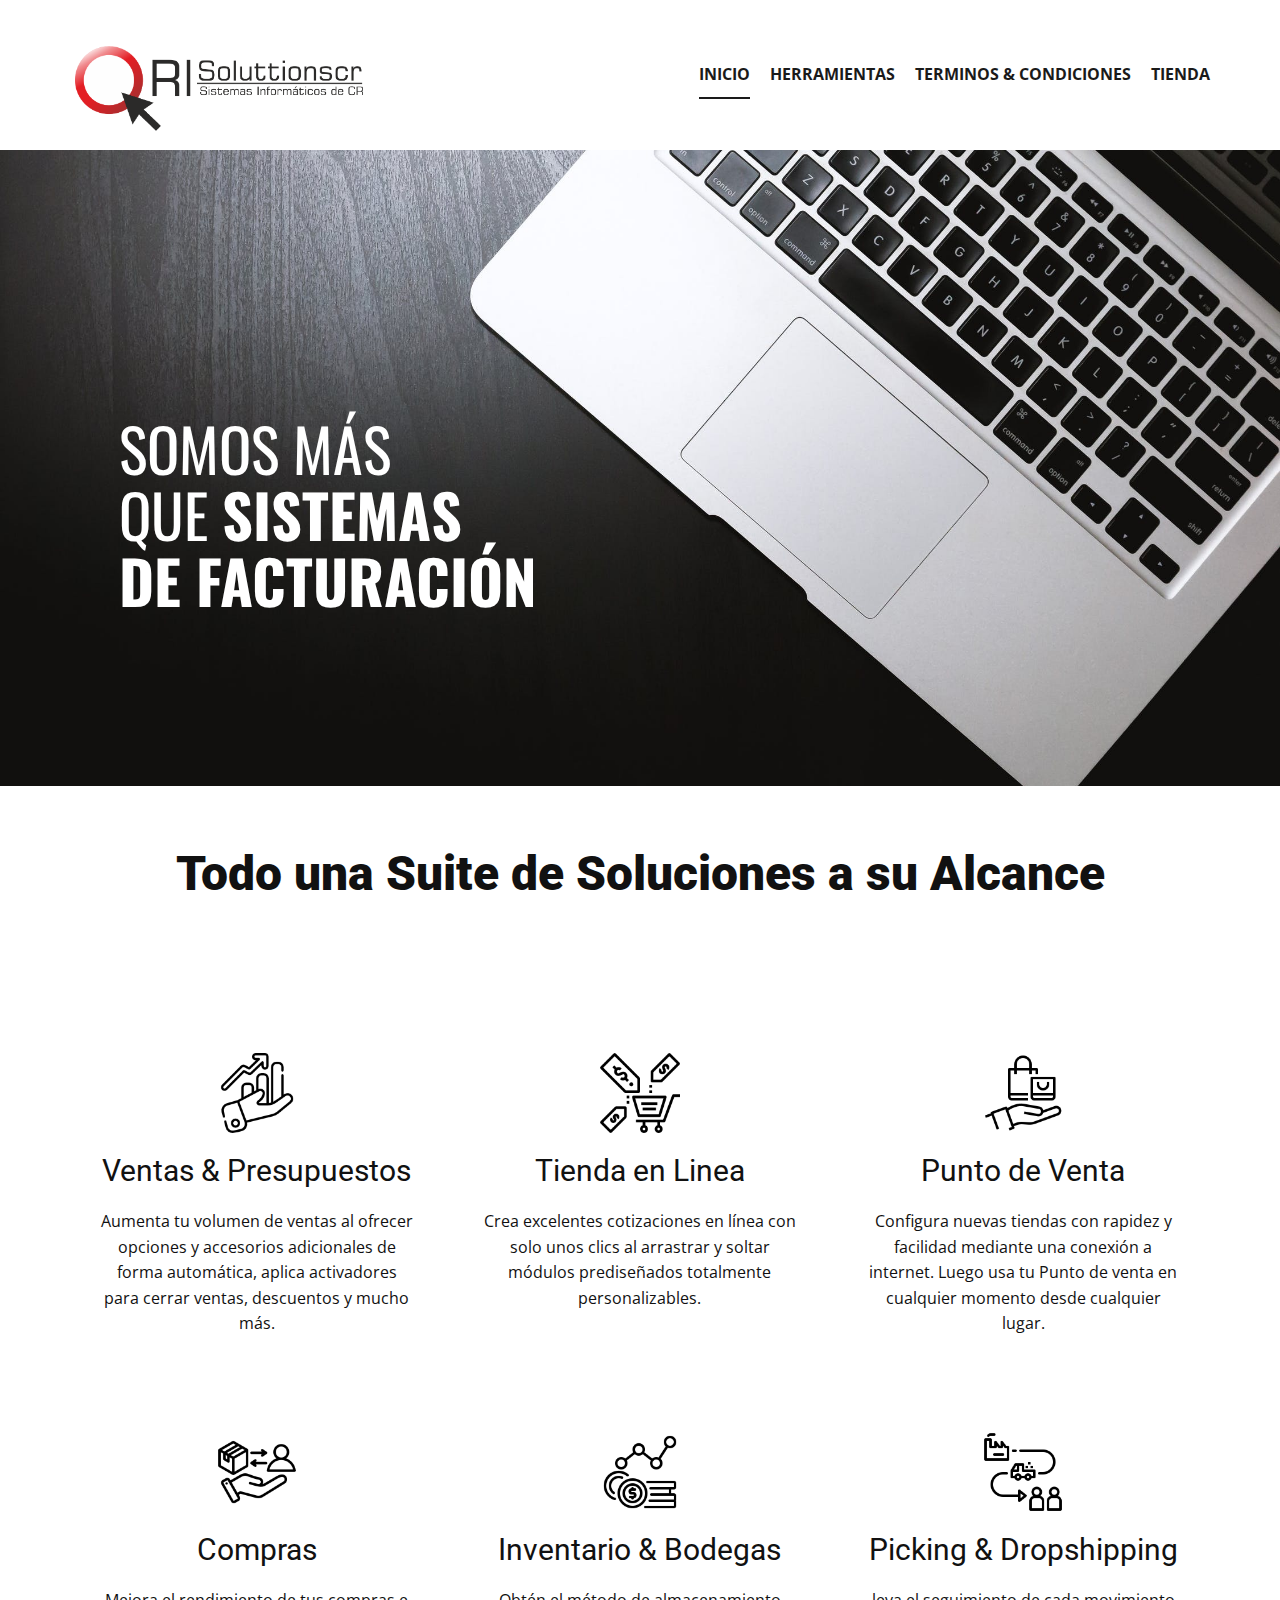
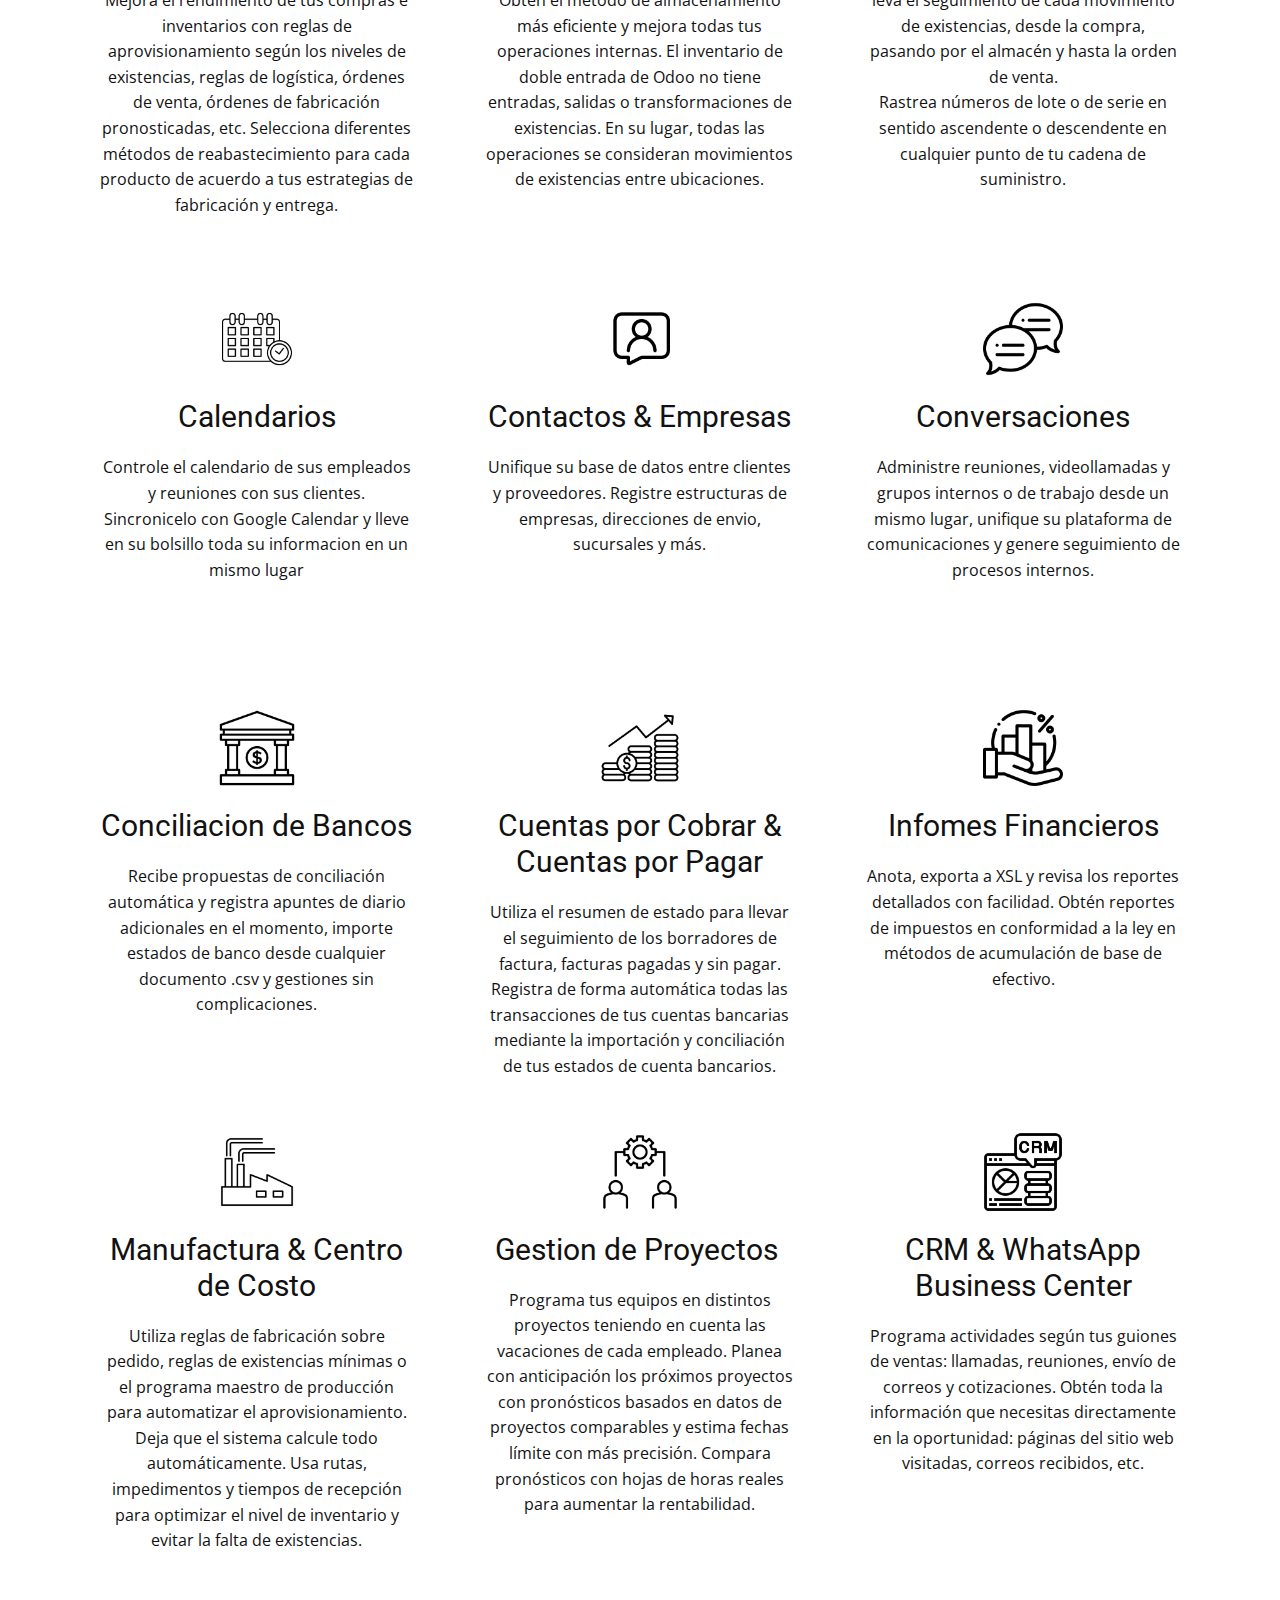
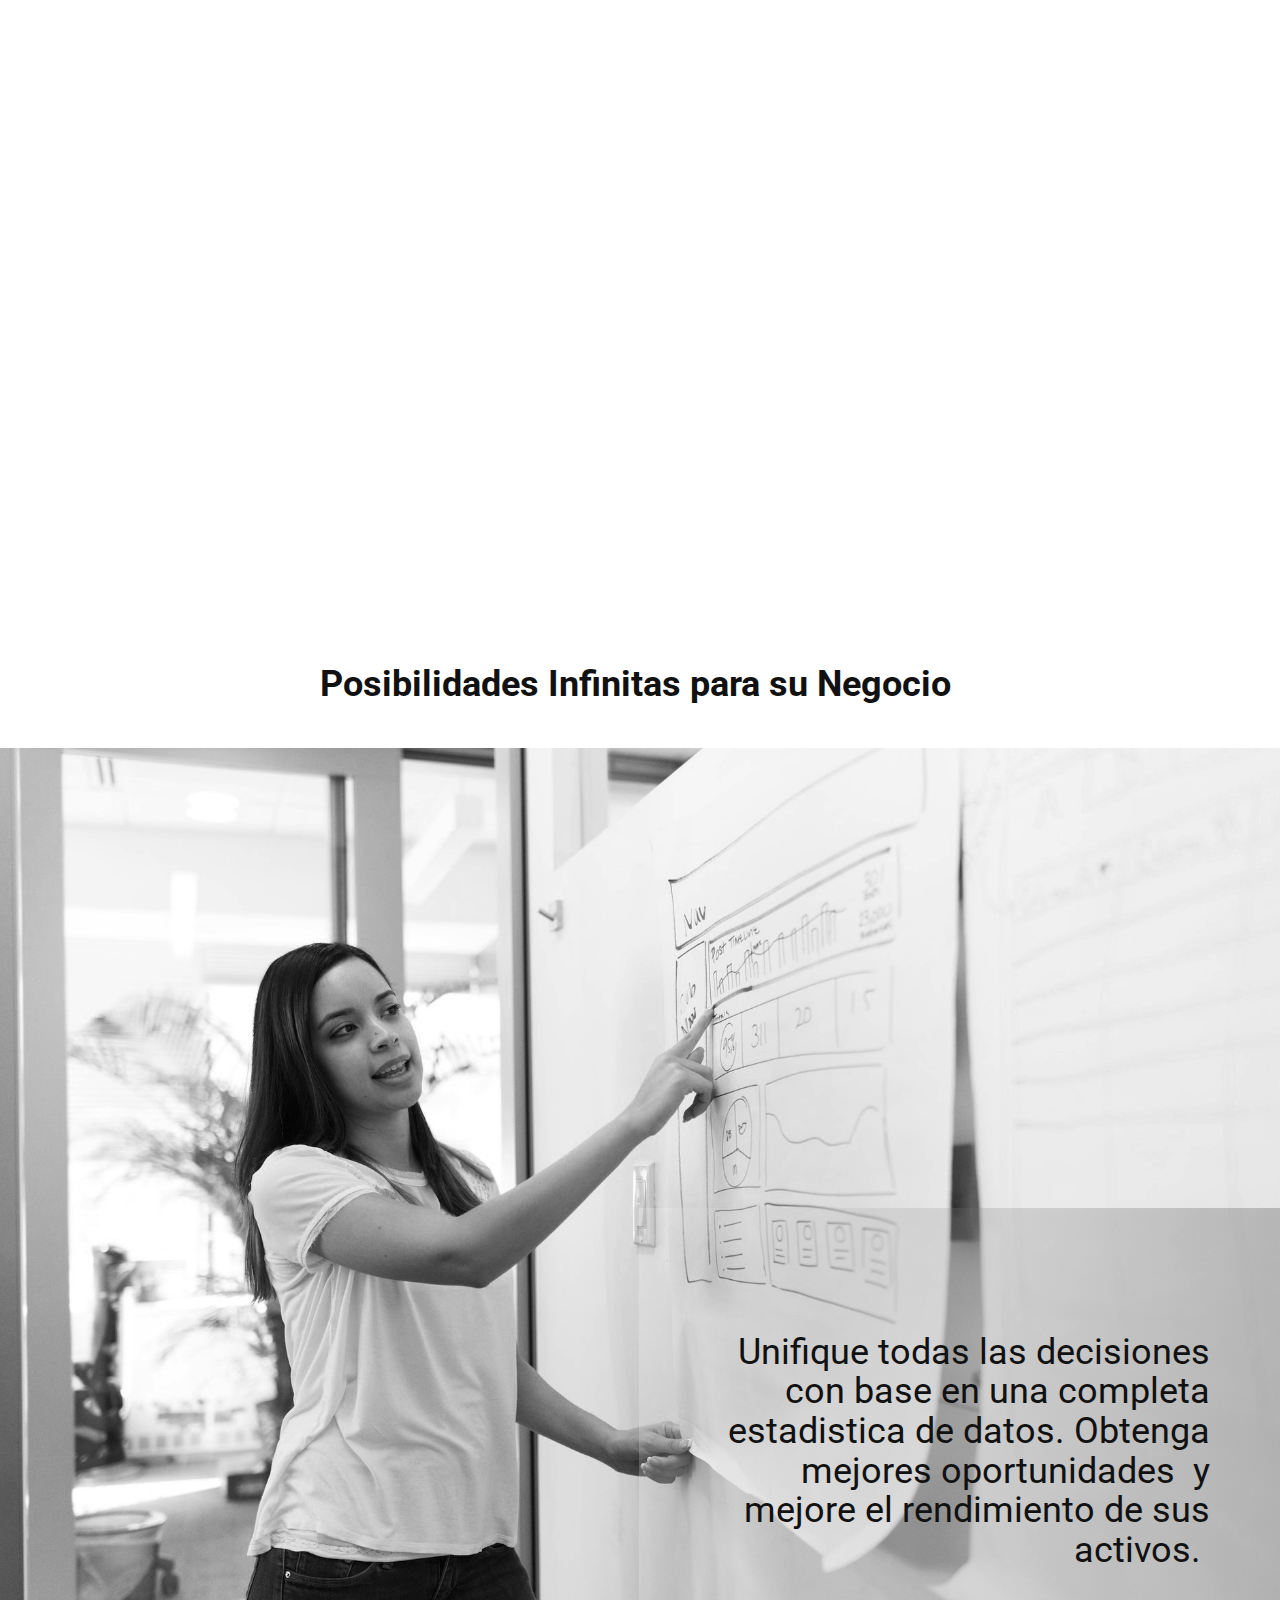
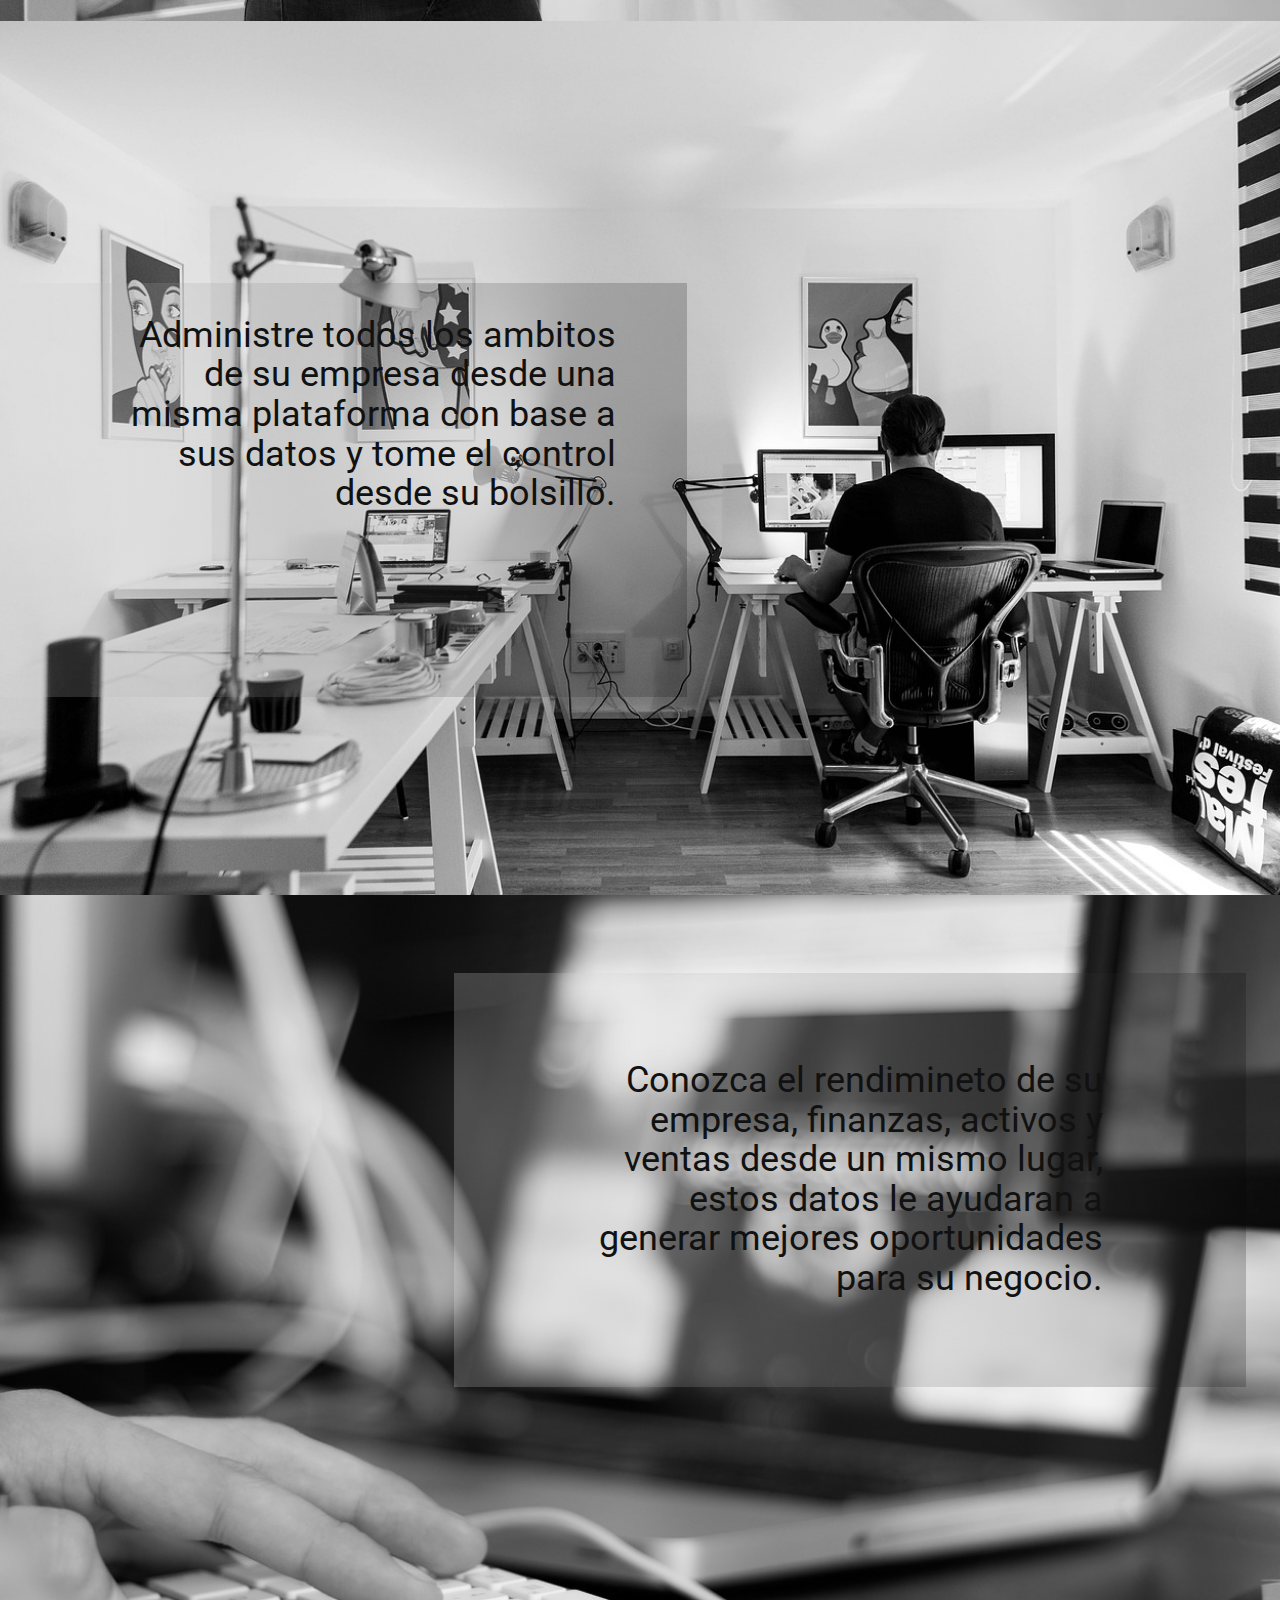
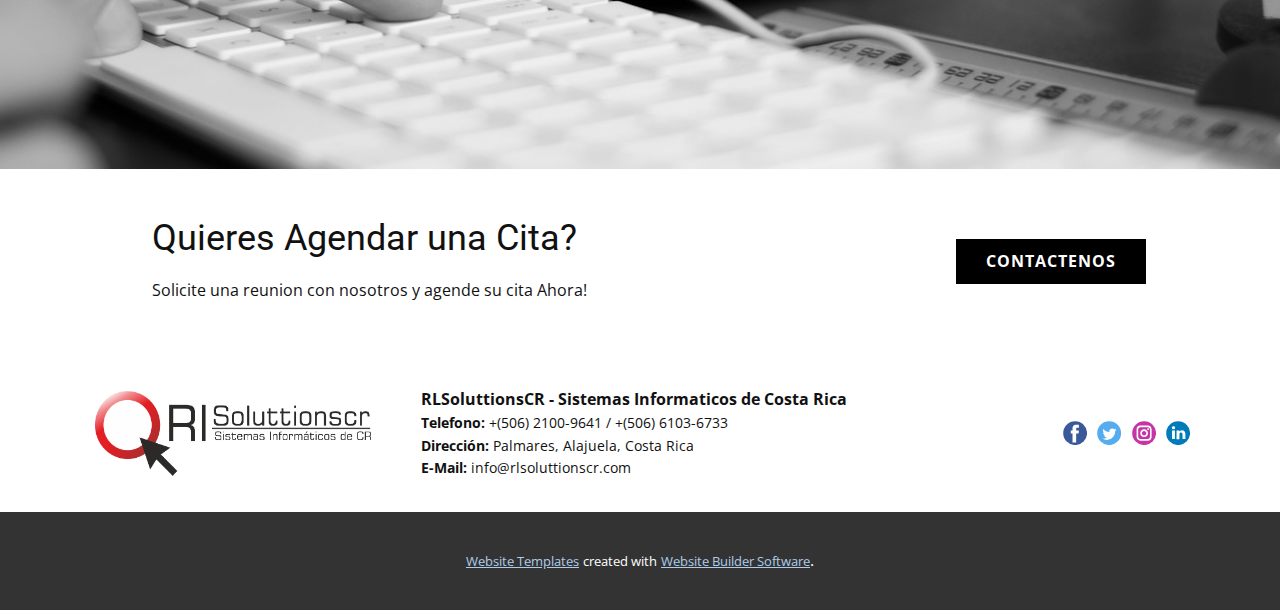
==== index.html @ bc10599f "repo update" ====
<!DOCTYPE html>
<html style="font-size: 16px;" lang="es"><head>
    <meta name="viewport" content="width=device-width, initial-scale=1.0">
    <meta charset="utf-8">
    <meta name="keywords" content="INSPIRED DESIGN.&nbsp;UNPARALLELED EXPERIENCE.EXEMPLARY SERVICE.">
    <meta name="description" content="">
    <title>Inicio</title>
    <link rel="stylesheet" href="nicepage.css" media="screen">
<link rel="stylesheet" href="Inicio.css" media="screen">
    <script class="u-script" type="text/javascript" src="jquery-1.9.1.min.js" defer=""></script>
    <script class="u-script" type="text/javascript" src="nicepage.js" defer=""></script>
    <meta name="generator" content="Nicepage 5.21.7, nicepage.com">
    <link rel="icon" href="images/favicon.png">
    <link id="u-theme-google-font" rel="stylesheet" href="https://fonts.googleapis.com/css?family=Roboto:100,100i,300,300i,400,400i,500,500i,700,700i,900,900i|Open+Sans:300,300i,400,400i,500,500i,600,600i,700,700i,800,800i">
    <link id="u-page-google-font" rel="stylesheet" href="https://fonts.googleapis.com/css?family=Oswald:200,300,400,500,600,700|Montserrat:100,100i,200,200i,300,300i,400,400i,500,500i,600,600i,700,700i,800,800i,900,900i">
    
    
    
    
    
    
    
    
    
    
    
    <script type="application/ld+json">{
		"@context": "http://schema.org",
		"@type": "Organization",
		"name": "RLSoluttionsCR",
		"url": "/",
		"logo": "images/REDES.png",
		"sameAs": []
}</script>
    <meta name="theme-color" content="#478ac9">
    <meta property="og:title" content="Inicio">
    <meta property="og:type" content="website">
    <link rel="canonical" href="/">
  <meta data-intl-tel-input-cdn-path="intlTelInput/"></head>
  <body data-home-page="https://rlsoluttionscr.nicepage.io/Inicio.html?version=e62e73d8-5c23-088e-2c00-a1e6718f65bf" data-home-page-title="Inicio" data-path-to-root="./" data-include-products="false" class="u-body u-xl-mode" data-lang="es"><header class="u-clearfix u-header u-header" id="sec-987d"><div class="u-clearfix u-sheet u-sheet-1">
        <nav class="u-align-center u-menu u-menu-dropdown u-offcanvas u-menu-1">
          <div class="menu-collapse" style="font-size: 1rem; letter-spacing: 0px; font-weight: 700; text-transform: uppercase;">
            <a class="u-button-style u-custom-active-border-color u-custom-border u-custom-border-color u-custom-borders u-custom-hover-border-color u-custom-left-right-menu-spacing u-custom-padding-bottom u-custom-text-active-color u-custom-text-color u-custom-text-hover-color u-custom-top-bottom-menu-spacing u-nav-link u-text-active-palette-1-base u-text-hover-palette-2-base" href="#">
              <svg class="u-svg-link" viewBox="0 0 24 24"><use xlink:href="#menu-hamburger"></use></svg>
              <svg class="u-svg-content" version="1.1" id="menu-hamburger" viewBox="0 0 16 16" x="0px" y="0px" xmlns:xlink="http://www.w3.org/1999/xlink" xmlns="http://www.w3.org/2000/svg"><g><rect y="1" width="16" height="2"></rect><rect y="7" width="16" height="2"></rect><rect y="13" width="16" height="2"></rect>
</g></svg>
            </a>
          </div>
          <div class="u-custom-menu u-nav-container">
            <ul class="u-nav u-spacing-20 u-unstyled u-nav-1"><li class="u-nav-item"><a class="u-border-2 u-border-active-grey-90 u-border-hover-grey-50 u-border-no-left u-border-no-right u-border-no-top u-button-style u-nav-link u-text-active-grey-90 u-text-grey-90 u-text-hover-grey-90" href="#" style="padding: 15px 0px;">Inicio</a>
</li><li class="u-nav-item"><a class="u-border-2 u-border-active-grey-90 u-border-hover-grey-50 u-border-no-left u-border-no-right u-border-no-top u-button-style u-nav-link u-text-active-grey-90 u-text-grey-90 u-text-hover-grey-90" style="padding: 15px 0px;">Herramientas</a><div class="u-nav-popup"><ul class="u-nav u-unstyled"><li class="u-nav-item"><a class="u-button-style u-nav-link" href="#">Codigos Cabys</a>
</li></ul>
</div>
</li><li class="u-nav-item"><a class="u-border-2 u-border-active-grey-90 u-border-hover-grey-50 u-border-no-left u-border-no-right u-border-no-top u-button-style u-nav-link u-text-active-grey-90 u-text-grey-90 u-text-hover-grey-90" style="padding: 15px 0px;">Terminos &amp; Condiciones</a><div class="u-nav-popup"><ul class="u-nav u-unstyled"><li class="u-nav-item"><a class="u-button-style u-nav-link" href="#">Terminos de Servicio</a>
</li><li class="u-nav-item"><a class="u-button-style u-nav-link" href="#">Declaración de Privacidad</a>
</li></ul>
</div>
</li><li class="u-nav-item"><a class="u-border-2 u-border-active-grey-90 u-border-hover-grey-50 u-border-no-left u-border-no-right u-border-no-top u-button-style u-nav-link u-text-active-grey-90 u-text-grey-90 u-text-hover-grey-90" href="https://tienda.dosimplecr.com/shop" target="_blank" style="padding: 15px 0px;">Tienda</a>
</li></ul>
          </div>
          <div class="u-custom-menu u-nav-container-collapse">
            <div class="u-black u-container-style u-inner-container-layout u-opacity u-opacity-95 u-sidenav">
              <div class="u-inner-container-layout u-sidenav-overflow">
                <div class="u-menu-close"></div>
                <ul class="u-align-center u-nav u-popupmenu-items u-unstyled u-nav-4"><li class="u-nav-item"><a class="u-button-style u-nav-link" href="#" style="padding-top: 10px; padding-bottom: 10px;">Inicio</a>
</li><li class="u-nav-item"><a class="u-button-style u-nav-link" style="padding-top: 10px; padding-bottom: 10px;">Herramientas</a><div class="u-nav-popup"><ul class="u-nav u-unstyled"><li class="u-nav-item"><a class="u-button-style u-nav-link" href="#">Codigos Cabys</a>
</li></ul>
</div>
</li><li class="u-nav-item"><a class="u-button-style u-nav-link" style="padding-top: 10px; padding-bottom: 10px;">Terminos &amp; Condiciones</a><div class="u-nav-popup"><ul class="u-nav u-unstyled"><li class="u-nav-item"><a class="u-button-style u-nav-link" href="#">Terminos de Servicio</a>
</li><li class="u-nav-item"><a class="u-button-style u-nav-link" href="#">Declaración de Privacidad</a>
</li></ul>
</div>
</li><li class="u-nav-item"><a class="u-button-style u-nav-link" href="https://tienda.dosimplecr.com/shop" target="_blank" style="padding-top: 10px; padding-bottom: 10px;">Tienda</a>
</li></ul>
              </div>
            </div>
            <div class="u-black u-menu-overlay u-opacity u-opacity-70"></div>
          </div>
        </nav>
        <img class="u-image u-image-contain u-image-default u-image-1" src="images/REDES.png" alt="" data-image-width="943" data-image-height="279">
      </div></header>
    <section class="u-clearfix u-image u-section-1" id="sec-a774">
      <div class="u-clearfix u-sheet u-sheet-1">
        <h1 class="u-custom-font u-font-oswald u-text u-text-body-alt-color u-text-1">SOMOS MÁS&nbsp;<br>QUE&nbsp;<span style="font-weight: 700;">SISTEMAS<br>DE FACTURACIÓN
          </span>
          <br>
        </h1>
      </div>
    </section>
    <section class="u-align-center u-clearfix u-section-2" id="sec-7aa4">
      <div class="u-clearfix u-sheet u-valign-middle u-sheet-1">
        <h1 class="u-text u-text-default u-text-1">Todo una Suite de Soluciones a su Alcance</h1>
      </div>
    </section>
    <section class="u-align-center u-clearfix u-section-3" id="sec-1c6c">
      <div class="u-align-left u-clearfix u-sheet u-sheet-1">
        <div class="u-expanded-width u-list u-list-1">
          <div class="u-repeater u-repeater-1">
            <div class="u-container-style u-list-item u-repeater-item">
              <div class="u-container-layout u-similar-container u-container-layout-1"><span class="u-file-icon u-icon u-icon-1"><img src="images/1389079.png" alt=""></span>
                <h3 class="u-align-center u-text u-text-default u-text-1">Ventas &amp; Presupuestos</h3>
                <p class="u-align-center u-text u-text-2"> Aumenta tu volumen de ventas al ofrecer opciones y accesorios adicionales de forma automática, aplica activadores para cerrar ventas, descuentos y mucho más.</p>
              </div>
            </div>
            <div class="u-align-center u-container-style u-list-item u-repeater-item">
              <div class="u-container-layout u-similar-container u-container-layout-2"><span class="u-file-icon u-icon u-icon-2"><img src="images/994737.png" alt=""></span>
                <h3 class="u-align-center u-text u-text-default u-text-3">Tienda en Linea</h3>
                <p class="u-align-center u-text u-text-4"> Crea excelentes cotizaciones en línea con solo unos clics al arrastrar y soltar módulos prediseñados totalmente personalizables.</p>
              </div>
            </div>
            <div class="u-container-style u-list-item u-repeater-item">
              <div class="u-container-layout u-similar-container u-container-layout-3"><span class="u-file-icon u-icon u-icon-3"><img src="images/2898425.png" alt=""></span>
                <h3 class="u-align-center u-text u-text-default u-text-5">Punto de Venta</h3>
                <p class="u-align-center u-text u-text-6"> Configura nuevas tiendas con rapidez y facilidad mediante una conexión a internet. Luego usa tu Punto de venta en cualquier momento desde cualquier lugar.</p>
              </div>
            </div>
          </div>
        </div>
        <div class="u-expanded-width u-list u-list-2">
          <div class="u-repeater u-repeater-2">
            <div class="u-container-style u-list-item u-repeater-item">
              <div class="u-container-layout u-similar-container u-container-layout-4"><span class="u-file-icon u-icon u-icon-4"><img src="images/8890233.png" alt=""></span>
                <h3 class="u-align-center u-text u-text-default u-text-7">Compras</h3>
                <p class="u-align-center u-text u-text-8"> Mejora el rendimiento de tus compras e inventarios con reglas de aprovisionamiento según los niveles de existencias, reglas de logística, órdenes de venta, órdenes de fabricación pronosticadas, etc. Selecciona diferentes métodos de reabastecimiento para cada producto de acuerdo a tus estrategias de fabricación y entrega.</p>
              </div>
            </div>
            <div class="u-align-center u-container-style u-list-item u-repeater-item">
              <div class="u-container-layout u-similar-container u-container-layout-5"><span class="u-file-icon u-icon u-icon-5"><img src="images/2516185.png" alt=""></span>
                <h3 class="u-align-center u-text u-text-default u-text-9">Inventario &amp; Bodegas</h3>
                <p class="u-align-center u-text u-text-10"> Obtén el método de almacenamiento más eficiente y mejora todas tus operaciones internas. El inventario de doble entrada de Odoo no tiene entradas, salidas o transformaciones de existencias. En su lugar, todas las operaciones se consideran movimientos de existencias entre ubicaciones.</p>
              </div>
            </div>
            <div class="u-container-style u-list-item u-repeater-item">
              <div class="u-container-layout u-similar-container u-container-layout-6"><span class="u-file-icon u-icon u-icon-6"><img src="images/8729052.png" alt=""></span>
                <h3 class="u-align-center u-text u-text-default u-text-11">Picking &amp; Dropshipping</h3>
                <p class="u-align-center u-text u-text-12"> leva el seguimiento de cada movimiento de existencias, desde la compra, pasando por el almacén y hasta la orden de venta.<br>Rastrea números de lote o de serie en sentido ascendente o descendente en cualquier punto de tu cadena de suministro.
                </p>
              </div>
            </div>
          </div>
        </div>
        <div class="u-expanded-width u-list u-list-3">
          <div class="u-repeater u-repeater-3">
            <div class="u-container-style u-list-item u-repeater-item">
              <div class="u-container-layout u-similar-container u-container-layout-7"><span class="u-file-icon u-icon u-icon-7"><img src="images/8344064.png" alt=""></span>
                <h3 class="u-align-center u-text u-text-default u-text-13">Calendarios</h3>
                <p class="u-align-center u-text u-text-14">Controle el calendario de sus empleados y reuniones con sus clientes. Sincronicelo con Google Calendar y lleve en su bolsillo toda su informacion en un mismo lugar</p>
              </div>
            </div>
            <div class="u-align-center u-container-style u-list-item u-repeater-item">
              <div class="u-container-layout u-similar-container u-container-layout-8"><span class="u-file-icon u-icon u-icon-8"><img src="images/3786334.png" alt=""></span>
                <h3 class="u-align-center u-text u-text-default u-text-15">Contactos &amp; Empresas</h3>
                <p class="u-align-center u-text u-text-16">Unifique su base de datos entre clientes y proveedores. Registre estructuras de empresas, direcciones de envio, sucursales y más.</p>
              </div>
            </div>
            <div class="u-container-style u-list-item u-repeater-item">
              <div class="u-container-layout u-similar-container u-container-layout-9"><span class="u-file-icon u-icon u-icon-9"><img src="images/1078011.png" alt=""></span>
                <h3 class="u-align-center u-text u-text-default u-text-17">Conversaciones</h3>
                <p class="u-align-center u-text u-text-18">Administre reuniones, videollamadas y grupos internos o de trabajo desde un mismo lugar, unifique su plataforma de comunicaciones y genere seguimiento de procesos internos.</p>
              </div>
            </div>
          </div>
        </div>
        <div class="u-expanded-width u-list u-list-4">
          <div class="u-repeater u-repeater-4">
            <div class="u-container-style u-list-item u-repeater-item">
              <div class="u-container-layout u-similar-container u-container-layout-10"><span class="u-file-icon u-icon u-icon-10"><img src="images/4439453.png" alt=""></span>
                <h3 class="u-align-center u-text u-text-default u-text-19">Conciliacion de Bancos</h3>
                <p class="u-align-center u-text u-text-20"> Recibe propuestas de conciliación automática y registra apuntes de diario adicionales en el momento, importe estados de banco desde cualquier documento .csv y gestiones sin complicaciones.</p>
              </div>
            </div>
            <div class="u-align-center u-container-style u-list-item u-repeater-item">
              <div class="u-container-layout u-similar-container u-container-layout-11"><span class="u-file-icon u-icon u-icon-11"><img src="images/2660366.png" alt=""></span>
                <h3 class="u-align-center u-text u-text-default u-text-21">Cuentas por Cobrar &amp; Cuentas por Pagar</h3>
                <p class="u-align-center u-text u-text-22"> Utiliza el resumen de estado para llevar el seguimiento de los borradores de factura, facturas pagadas y sin pagar.<br>Registra de forma automática todas las transacciones de tus cuentas bancarias mediante la importación y conciliación de tus estados de cuenta bancarios.
                </p>
              </div>
            </div>
            <div class="u-container-style u-list-item u-repeater-item">
              <div class="u-container-layout u-similar-container u-container-layout-12"><span class="u-file-icon u-icon u-icon-12"><img src="images/1763477.png" alt=""></span>
                <h3 class="u-align-center u-text u-text-default u-text-23">Infomes Financieros</h3>
                <p class="u-align-center u-text u-text-24"> Anota, exporta a XSL y revisa los reportes detallados con facilidad. Obtén reportes de impuestos en conformidad a la ley en métodos de acumulación de base de efectivo.</p>
              </div>
            </div>
          </div>
        </div>
        <div class="u-expanded-width u-list u-list-5">
          <div class="u-repeater u-repeater-5">
            <div class="u-container-style u-list-item u-repeater-item">
              <div class="u-container-layout u-similar-container u-container-layout-13"><span class="u-file-icon u-icon u-icon-13"><img src="images/10462990.png" alt=""></span>
                <h3 class="u-align-center u-text u-text-default u-text-25">Manufactura &amp; Centro de Costo</h3>
                <p class="u-align-center u-text u-text-26"> Utiliza reglas de fabricación sobre pedido, reglas de existencias mínimas o el programa maestro de producción para automatizar el aprovisionamiento. Deja que el sistema calcule todo automáticamente. Usa rutas, impedimentos y tiempos de recepción para optimizar el nivel de inventario y evitar la falta de existencias.</p>
              </div>
            </div>
            <div class="u-align-center u-container-style u-list-item u-repeater-item">
              <div class="u-container-layout u-similar-container u-container-layout-14"><span class="u-file-icon u-icon u-icon-14"><img src="images/5220204.png" alt=""></span>
                <h3 class="u-align-center u-text u-text-default u-text-27">Gestion de Proyectos&nbsp;</h3>
                <p class="u-align-center u-text u-text-28"> Programa tus equipos en distintos proyectos teniendo en cuenta las vacaciones de cada empleado. Planea con anticipación los próximos proyectos con pronósticos basados en datos de proyectos comparables y estima fechas límite con más precisión. Compara pronósticos con hojas de horas reales para aumentar la rentabilidad.</p>
              </div>
            </div>
            <div class="u-container-style u-list-item u-repeater-item">
              <div class="u-container-layout u-similar-container u-container-layout-15"><span class="u-file-icon u-icon u-icon-15"><img src="images/2464106.png" alt=""></span>
                <h3 class="u-align-center u-text u-text-default u-text-29">CRM &amp; WhatsApp Business Center</h3>
                <p class="u-align-center u-text u-text-30"> Programa actividades según tus guiones de ventas: llamadas, reuniones, envío de correos y cotizaciones. Obtén toda la información que necesitas directamente en la oportunidad: páginas del sitio web visitadas, correos recibidos, etc.</p>
              </div>
            </div>
          </div>
        </div>
      </div>
    </section>
    <section class="u-clearfix u-container-align-center u-section-4" id="carousel_45bd">
      <div class="u-clearfix u-sheet u-sheet-1">
        <div class="data-layout-selected u-clearfix u-expanded-width u-layout-wrap u-layout-wrap-1">
          <div class="u-layout">
            <div class="u-layout-row">
              <div class="u-container-align-center-xs u-container-style u-layout-cell u-right-cell u-shape-rectangle u-size-60 u-layout-cell-1" data-animation-name="customAnimationIn" data-animation-duration="1500" data-animation-delay="500">
                <div class="u-container-layout u-container-layout-1">
                  <h1 class="u-text u-text-black u-text-1" data-animation-name="customAnimationIn" data-animation-duration="1500"> Odoo ERP<br>Software #1- Administracion de Empresas
                  </h1>
                  <div class="custom-expanded u-list u-list-1">
                    <div class="u-repeater u-repeater-1">
                      <div class="u-container-align-center-xs u-container-style u-list-item u-repeater-item u-shape-rectangle u-list-item-1" data-animation-name="customAnimationIn" data-animation-duration="1500" data-animation-delay="500">
                        <div class="u-container-layout u-similar-container u-valign-top u-container-layout-2">
                          <h3 class="u-align-center-xs u-align-left-lg u-align-left-md u-align-left-sm u-align-left-xl u-custom-font u-font-montserrat u-text u-text-black u-text-2" data-animation-name="counter" data-animation-event="scroll" data-animation-duration="3000"> +600</h3>
                          <p class="u-align-center-xs u-align-left-lg u-align-left-md u-align-left-sm u-align-left-xl u-text u-text-grey-60 u-text-3">Modulos disponibles</p>
                        </div>
                      </div>
                      <div class="u-container-align-center-xs u-container-style u-list-item u-repeater-item u-shape-rectangle u-list-item-2" data-animation-name="customAnimationIn" data-animation-duration="1500" data-animation-delay="500">
                        <div class="u-container-layout u-similar-container u-valign-top u-container-layout-3">
                          <h3 class="u-align-center-xs u-align-left-lg u-align-left-md u-align-left-sm u-align-left-xl u-custom-font u-font-montserrat u-text u-text-black u-text-4" data-animation-name="counter" data-animation-event="scroll" data-animation-duration="3000">+1.6K</h3>
                          <p class="u-align-center-xs u-align-left-lg u-align-left-md u-align-left-sm u-align-left-xl u-text u-text-5">Facturas procesadas diarias</p>
                        </div>
                      </div>
                      <div class="u-container-align-center-xs u-container-style u-list-item u-repeater-item u-shape-rectangle u-list-item-3" data-animation-name="customAnimationIn" data-animation-duration="1500" data-animation-delay="500">
                        <div class="u-container-layout u-similar-container u-valign-top u-container-layout-4">
                          <h3 class="u-align-center-xs u-align-left-lg u-align-left-md u-align-left-sm u-align-left-xl u-custom-font u-font-montserrat u-text u-text-black u-text-6" data-animation-name="counter" data-animation-event="scroll" data-animation-duration="3000"> +100</h3>
                          <p class="u-align-center-xs u-align-left-lg u-align-left-md u-align-left-sm u-align-left-xl u-text u-text-grey-60 u-text-7">Empresas en Portafolio</p>
                        </div>
                      </div>
                      <div class="u-container-align-center-xs u-container-style u-list-item u-repeater-item u-shape-rectangle u-list-item-4" data-animation-name="customAnimationIn" data-animation-duration="1500" data-animation-delay="500">
                        <div class="u-container-layout u-similar-container u-valign-top u-container-layout-5">
                          <h3 class="u-align-center-xs u-align-left-lg u-align-left-md u-align-left-sm u-align-left-xl u-custom-font u-font-montserrat u-text u-text-black u-text-8" data-animation-name="counter" data-animation-event="scroll" data-animation-duration="3000">V4.3&nbsp;</h3>
                          <p class="u-align-center-xs u-align-left-lg u-align-left-md u-align-left-sm u-align-left-xl u-text u-text-grey-60 u-text-9">Versiones mas Reciente Ministerio de Hacienda CR</p>
                        </div>
                      </div>
                    </div>
                  </div>
                </div>
              </div>
            </div>
          </div>
        </div>
      </div>
    </section>
    <section class="u-align-center u-clearfix u-section-5" id="sec-6eb6">
      <div class="u-clearfix u-sheet u-valign-middle u-sheet-1">
        <h2 class="u-text u-text-default u-text-1">Posibilidades Infinitas para su Negocio&nbsp;</h2>
      </div>
    </section>
    <section class="u-align-left u-clearfix u-image u-section-6" id="carousel_6703" data-image-width="1920" data-image-height="1282">
      <div class="custom-expanded u-gradient u-opacity u-opacity-20 u-shape u-shape-rectangle u-shape-1"></div>
      <div class="u-container-style u-group u-shape-rectangle u-group-1">
        <div class="u-container-layout u-container-layout-1">
          <h2 class="u-align-right u-text u-text-1"> Unifique todas las decisiones con base en una completa estadistica de datos.&nbsp;Obtenga mejores oportunidades&nbsp; y mejore el rendimiento de sus activos.&nbsp;</h2>
        </div>
      </div>
    </section>
    <section class="u-align-left u-clearfix u-image u-section-7" id="carousel_28b0" data-image-width="1280" data-image-height="853">
      <div class="u-clearfix u-sheet u-sheet-1">
        <div class="custom-expanded u-gradient u-opacity u-opacity-20 u-shape u-shape-rectangle u-shape-1"></div>
        <div class="u-container-style u-group u-shape-rectangle u-group-1">
          <div class="u-container-layout u-container-layout-1">
            <h2 class="u-align-right u-text u-text-1"> Administre todos los ambitos de su empresa desde una misma plataforma con base a sus datos y tome el control desde su bolsillo.</h2>
          </div>
        </div>
      </div>
    </section>
    <section class="u-align-left u-clearfix u-image u-section-8" id="carousel_e62f" data-image-width="1280" data-image-height="853">
      <div class="u-clearfix u-sheet u-sheet-1">
        <div class="custom-expanded u-gradient u-opacity u-opacity-20 u-shape u-shape-rectangle u-shape-1"></div>
        <div class="u-container-style u-group u-shape-rectangle u-group-1">
          <div class="u-container-layout u-valign-middle u-container-layout-1">
            <h2 class="u-align-right u-text u-text-1"> Conozca el rendimineto de su empresa, finanzas, activos y ventas desde un mismo lugar, estos datos le ayudaran a generar mejores oportunidades para su negocio.</h2>
          </div>
        </div>
      </div>
    </section>
    <section class="u-clearfix u-white u-section-9" src="" id="sec-2260">
      <div class="u-clearfix u-sheet u-valign-middle u-sheet-1">
        <div class="data-layout-selected u-clearfix u-layout-wrap u-layout-wrap-1">
          <div class="u-layout">
            <div class="u-layout-row">
              <div class="u-align-center-sm u-align-center-xs u-align-left-lg u-align-left-md u-align-left-xl u-container-style u-layout-cell u-left-cell u-opacity u-opacity-65 u-size-39-md u-size-39-sm u-size-39-xs u-size-45-lg u-size-45-xl u-white u-layout-cell-1">
                <div class="u-container-layout u-valign-middle u-container-layout-1">
                  <h2 class="u-text u-text-default u-text-1">Quieres Agendar una Cita?</h2>
                  <p class="u-text u-text-2">Solicite una reunion con nosotros y agende su cita Ahora!</p>
                </div>
              </div>
              <div class="u-align-left u-container-style u-layout-cell u-opacity u-opacity-65 u-right-cell u-size-15-lg u-size-15-xl u-size-21-md u-size-21-sm u-size-21-xs u-white u-layout-cell-2">
                <div class="u-container-layout u-valign-middle u-container-layout-2">
                  <a href="https://calendly.com/dosimplecr/15min" class="u-black u-border-none u-btn u-button-style u-hover-palette-2-base u-btn-1" target="_blank">CONTACTENOS</a>
                </div>
              </div>
            </div>
          </div>
        </div>
      </div>
    </section>
    
    
    
    <footer class="u-clearfix u-footer u-white" id="sec-8375"><div class="u-clearfix u-sheet u-sheet-1">
        <div class="data-layout-selected u-clearfix u-expanded-width u-gutter-30 u-layout-wrap u-layout-wrap-1">
          <div class="u-gutter-0 u-layout">
            <div class="u-layout-row">
              <div class="u-align-center-sm u-align-center-xs u-align-left-md u-align-left-xl u-container-style u-layout-cell u-left-cell u-size-18-lg u-size-18-xl u-size-21-sm u-size-21-xs u-size-30-md u-layout-cell-1">
                <div class="u-container-layout u-container-layout-1">
                  <a href="https://nicepage.com/html5-template" class="u-image u-logo u-image-1" data-image-width="943" data-image-height="279">
                    <img src="images/REDES.png" class="u-logo-image u-logo-image-1">
                  </a>
                </div>
              </div>
              <div class="u-align-center-sm u-align-right-md u-container-style u-layout-cell u-size-19-sm u-size-19-xs u-size-31-lg u-size-31-md u-size-31-xl u-layout-cell-2">
                <div class="u-container-layout u-valign-middle u-container-layout-2">
                  <p class="u-small-text u-text u-text-variant u-text-1">
                    <span style="font-weight: 700; font-size: 1rem;">RLSoluttionsCR - Sistemas Informaticos de Costa Rica</span>
                    <br>
                    <span style="font-weight: 700;">Telefono:</span> +(506) 2100-9641 / +(506) 6103-6733&nbsp;<br>
                    <span style="font-weight: 700;">Dirección:</span> Palmares, Alajuela, Costa Rica<br>
                    <span style="font-weight: 700;">E-Mail:</span> info@rlsoluttionscr.com
                  </p>
                </div>
              </div>
              <div class="u-align-center-sm u-align-center-xs u-align-left-md u-align-right-lg u-align-right-xl u-container-style u-layout-cell u-right-cell u-size-11-lg u-size-11-xl u-size-19-sm u-size-19-xs u-size-30-md u-layout-cell-3">
                <div class="u-container-layout u-valign-middle u-container-layout-3">
                  <div class="u-social-icons u-spacing-10 u-social-icons-1">
                    <a class="u-social-url" title="facebook" target="_blank" href=""><span class="u-icon u-social-facebook u-social-icon u-icon-1"><svg class="u-svg-link" preserveAspectRatio="xMidYMin slice" viewBox="0 0 112 112" style=""><use xlink:href="#svg-29d6"></use></svg><svg class="u-svg-content" viewBox="0 0 112 112" x="0" y="0" id="svg-29d6"><circle fill="currentColor" cx="56.1" cy="56.1" r="55"></circle><path fill="#FFFFFF" d="M73.5,31.6h-9.1c-1.4,0-3.6,0.8-3.6,3.9v8.5h12.6L72,58.3H60.8v40.8H43.9V58.3h-8V43.9h8v-9.2
      c0-6.7,3.1-17,17-17h12.5v13.9H73.5z"></path></svg></span>
                    </a>
                    <a class="u-social-url" title="twitter" target="_blank" href=""><span class="u-icon u-social-icon u-social-twitter u-icon-2"><svg class="u-svg-link" preserveAspectRatio="xMidYMin slice" viewBox="0 0 112 112" style=""><use xlink:href="#svg-adf1"></use></svg><svg class="u-svg-content" viewBox="0 0 112 112" x="0" y="0" id="svg-adf1"><circle fill="currentColor" class="st0" cx="56.1" cy="56.1" r="55"></circle><path fill="#FFFFFF" d="M83.8,47.3c0,0.6,0,1.2,0,1.7c0,17.7-13.5,38.2-38.2,38.2C38,87.2,31,85,25,81.2c1,0.1,2.1,0.2,3.2,0.2
      c6.3,0,12.1-2.1,16.7-5.7c-5.9-0.1-10.8-4-12.5-9.3c0.8,0.2,1.7,0.2,2.5,0.2c1.2,0,2.4-0.2,3.5-0.5c-6.1-1.2-10.8-6.7-10.8-13.1
      c0-0.1,0-0.1,0-0.2c1.8,1,3.9,1.6,6.1,1.7c-3.6-2.4-6-6.5-6-11.2c0-2.5,0.7-4.8,1.8-6.7c6.6,8.1,16.5,13.5,27.6,14
      c-0.2-1-0.3-2-0.3-3.1c0-7.4,6-13.4,13.4-13.4c3.9,0,7.3,1.6,9.8,4.2c3.1-0.6,5.9-1.7,8.5-3.3c-1,3.1-3.1,5.8-5.9,7.4
      c2.7-0.3,5.3-1,7.7-2.1C88.7,43,86.4,45.4,83.8,47.3z"></path></svg></span>
                    </a>
                    <a class="u-social-url" title="instagram" target="_blank" href=""><span class="u-icon u-social-icon u-social-instagram u-icon-3"><svg class="u-svg-link" preserveAspectRatio="xMidYMin slice" viewBox="0 0 112 112" style=""><use xlink:href="#svg-04ba"></use></svg><svg class="u-svg-content" viewBox="0 0 112 112" x="0" y="0" id="svg-04ba"><circle fill="currentColor" cx="56.1" cy="56.1" r="55"></circle><path fill="#FFFFFF" d="M55.9,38.2c-9.9,0-17.9,8-17.9,17.9C38,66,46,74,55.9,74c9.9,0,17.9-8,17.9-17.9C73.8,46.2,65.8,38.2,55.9,38.2
      z M55.9,66.4c-5.7,0-10.3-4.6-10.3-10.3c-0.1-5.7,4.6-10.3,10.3-10.3c5.7,0,10.3,4.6,10.3,10.3C66.2,61.8,61.6,66.4,55.9,66.4z"></path><path fill="#FFFFFF" d="M74.3,33.5c-2.3,0-4.2,1.9-4.2,4.2s1.9,4.2,4.2,4.2s4.2-1.9,4.2-4.2S76.6,33.5,74.3,33.5z"></path><path fill="#FFFFFF" d="M73.1,21.3H38.6c-9.7,0-17.5,7.9-17.5,17.5v34.5c0,9.7,7.9,17.6,17.5,17.6h34.5c9.7,0,17.5-7.9,17.5-17.5V38.8
      C90.6,29.1,82.7,21.3,73.1,21.3z M83,73.3c0,5.5-4.5,9.9-9.9,9.9H38.6c-5.5,0-9.9-4.5-9.9-9.9V38.8c0-5.5,4.5-9.9,9.9-9.9h34.5
      c5.5,0,9.9,4.5,9.9,9.9V73.3z"></path></svg></span>
                    </a>
                    <a class="u-social-url" title="linkedin" target="_blank" href=""><span class="u-icon u-social-icon u-social-linkedin u-icon-4"><svg class="u-svg-link" preserveAspectRatio="xMidYMin slice" viewBox="0 0 112 112" style=""><use xlink:href="#svg-5e52"></use></svg><svg class="u-svg-content" viewBox="0 0 112 112" x="0" y="0" id="svg-5e52"><circle fill="currentColor" cx="56.1" cy="56.1" r="55"></circle><path fill="#FFFFFF" d="M41.3,83.7H27.9V43.4h13.4V83.7z M34.6,37.9L34.6,37.9c-4.6,0-7.5-3.1-7.5-7c0-4,3-7,7.6-7s7.4,3,7.5,7
      C42.2,34.8,39.2,37.9,34.6,37.9z M89.6,83.7H76.2V62.2c0-5.4-1.9-9.1-6.8-9.1c-3.7,0-5.9,2.5-6.9,4.9c-0.4,0.9-0.4,2.1-0.4,3.3v22.5
      H48.7c0,0,0.2-36.5,0-40.3h13.4v5.7c1.8-2.7,5-6.7,12.1-6.7c8.8,0,15.4,5.8,15.4,18.1V83.7z"></path></svg></span>
                    </a>
                  </div>
                </div>
              </div>
            </div>
          </div>
        </div>
      </div></footer>
    <section class="u-backlink u-clearfix u-grey-80">
      <a class="u-link" href="https://nicepage.com/website-templates" target="_blank">
        <span>Website Templates</span>
      </a>
      <p class="u-text">
        <span>created with</span>
      </p>
      <a class="u-link" href="" target="_blank">
        <span>Website Builder Software</span>
      </a>. 
    </section><span style="height: 64px; width: 64px; margin-left: 0px; margin-right: auto; margin-top: 0px; background-image: none; right: 20px; bottom: 20px; padding: 15px" class="u-back-to-top u-icon u-icon-circle u-opacity u-opacity-85 u-palette-1-base u-spacing-15" data-href="#">
        <svg class="u-svg-link" preserveAspectRatio="xMidYMin slice" viewBox="0 0 551.13 551.13"><use xmlns:xlink="http://www.w3.org/1999/xlink" xlink:href="#svg-1d98"></use></svg>
        <svg class="u-svg-content" enable-background="new 0 0 551.13 551.13" viewBox="0 0 551.13 551.13" xmlns="http://www.w3.org/2000/svg" id="svg-1d98"><path d="m275.565 189.451 223.897 223.897h51.668l-275.565-275.565-275.565 275.565h51.668z"></path></svg>
    </span>
  
</body></html>
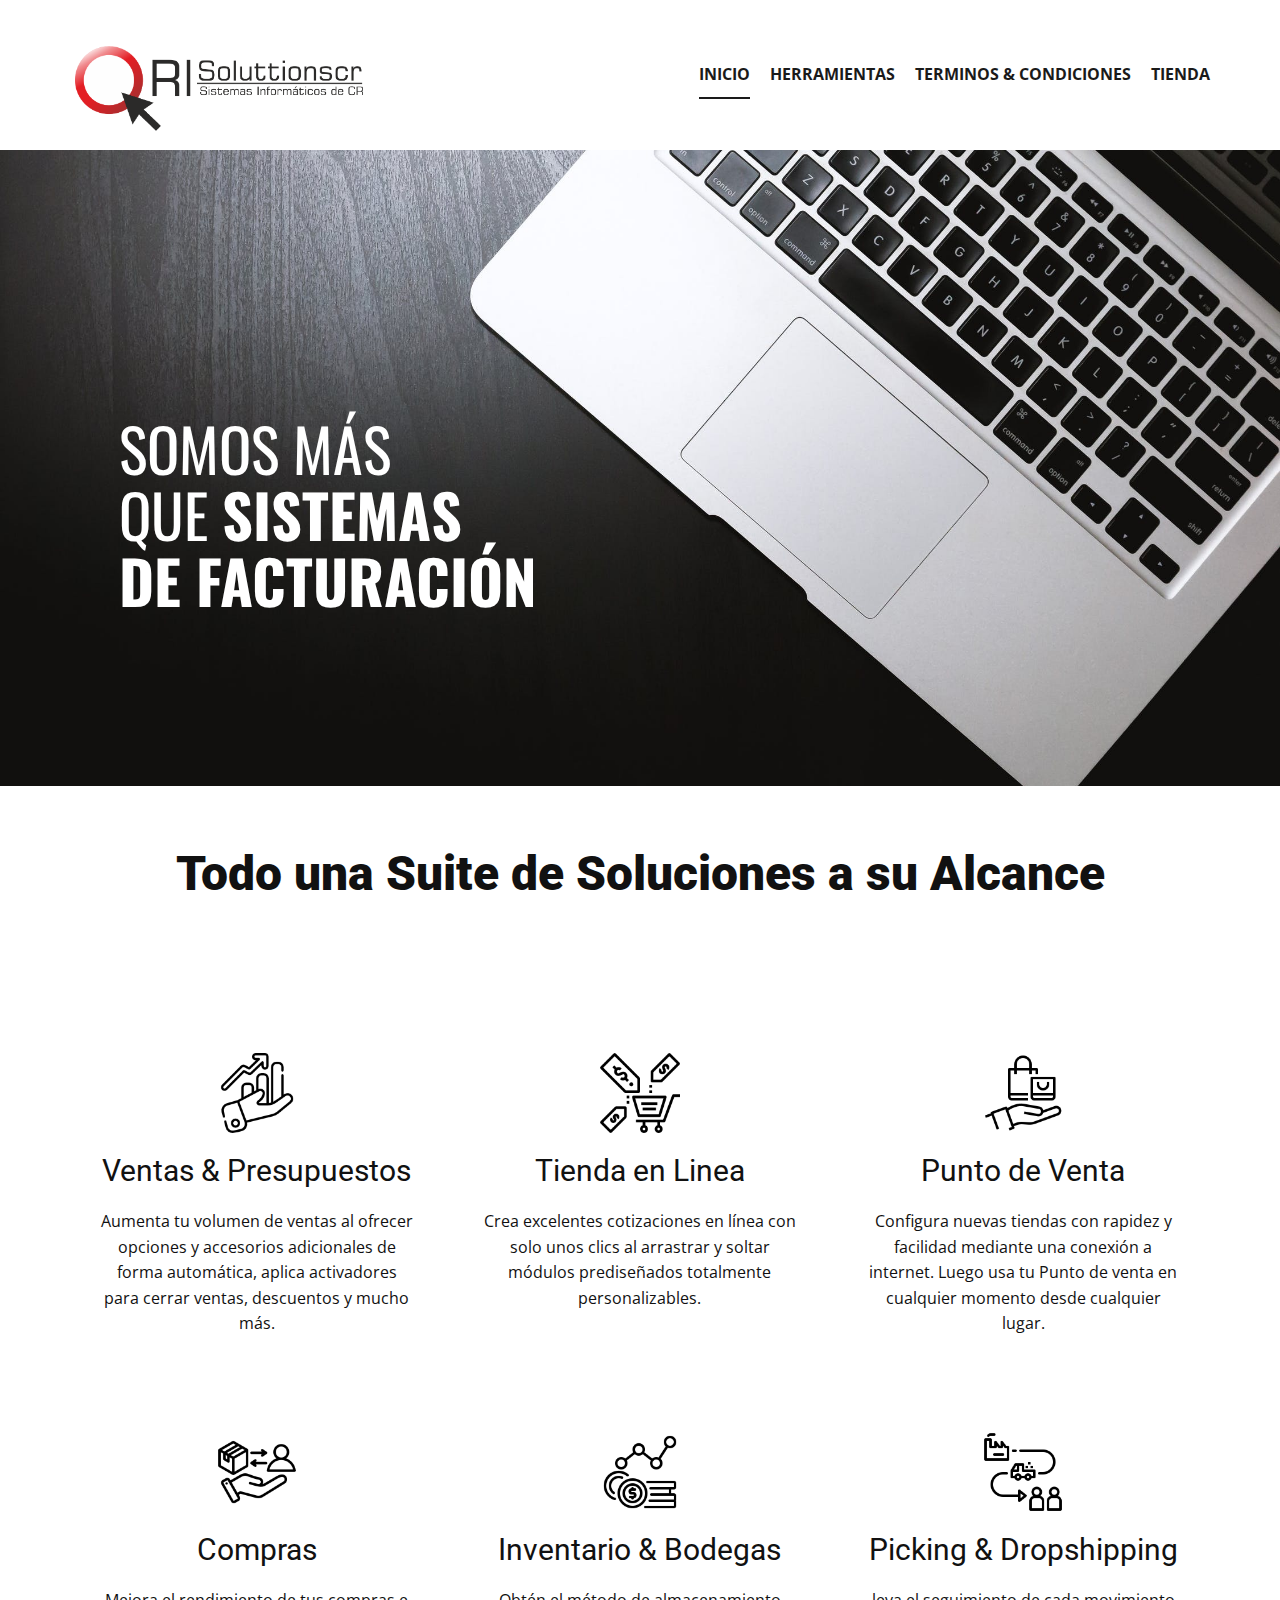
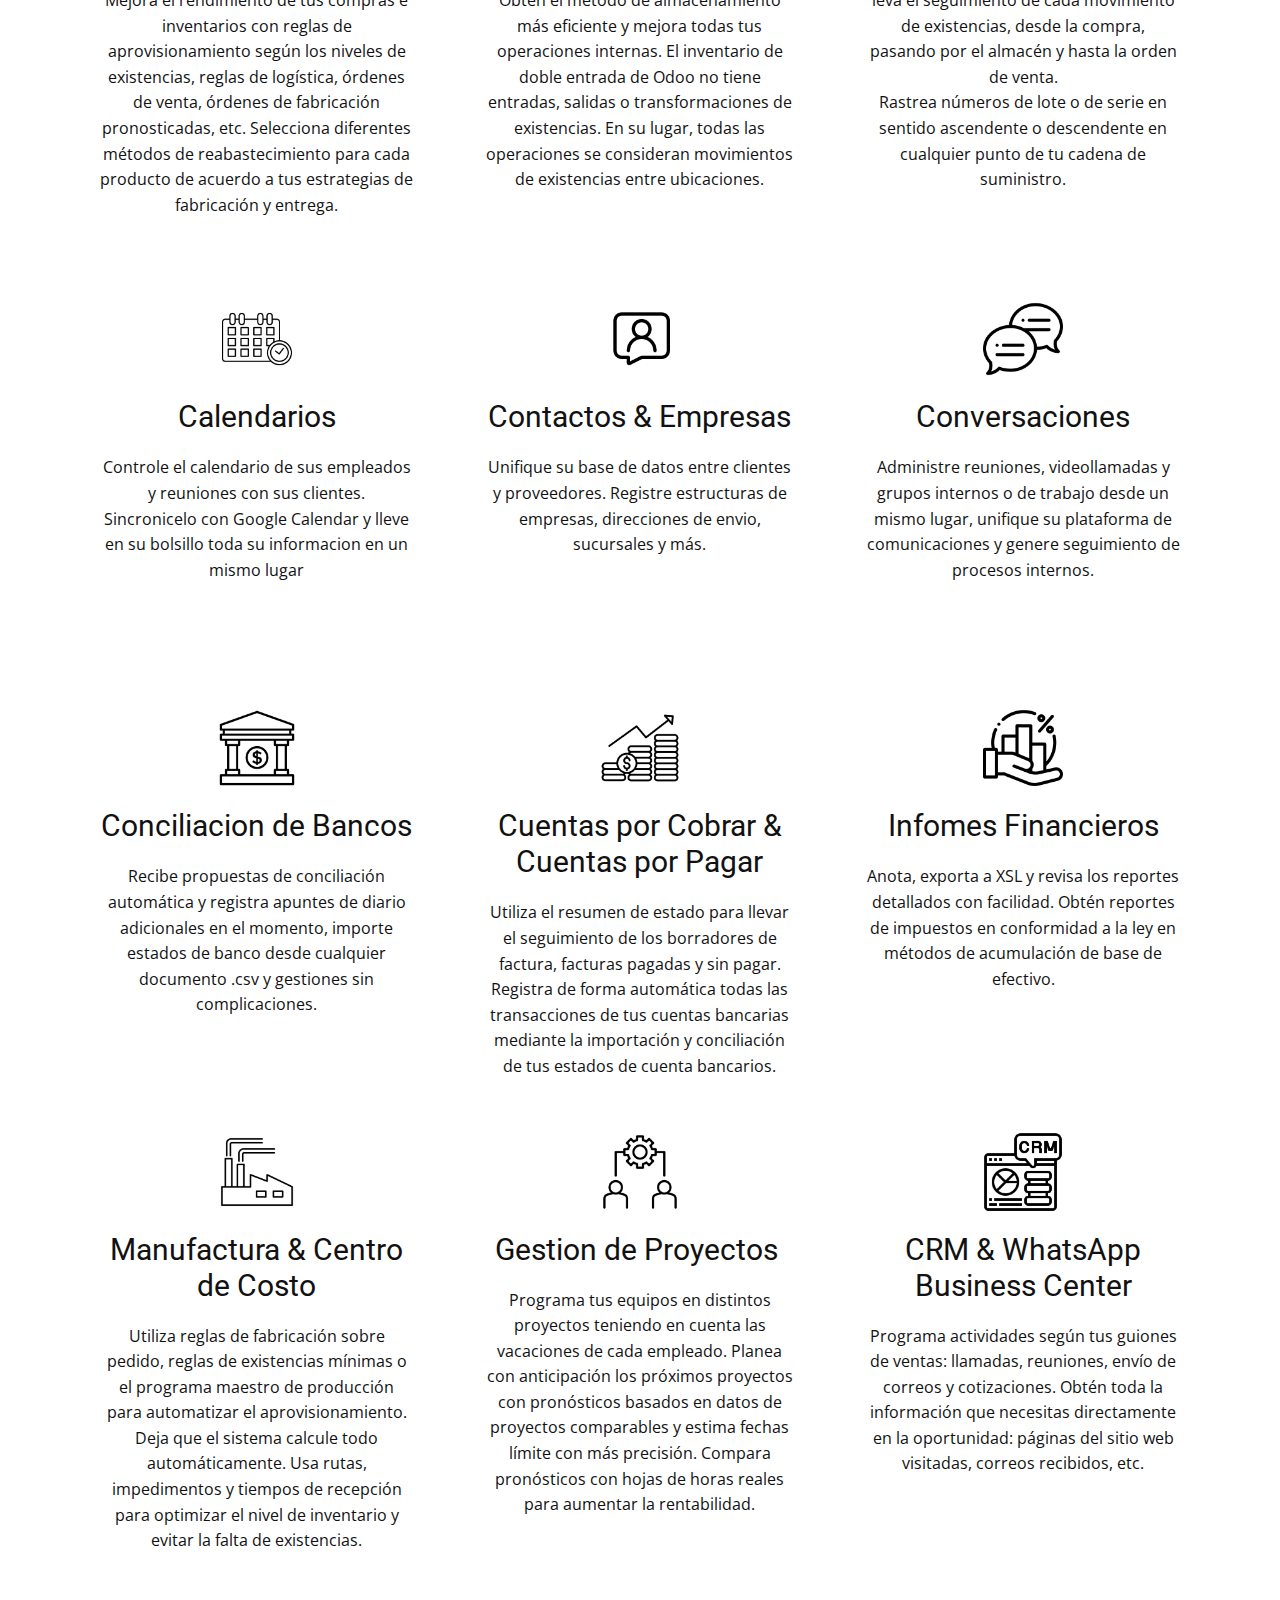
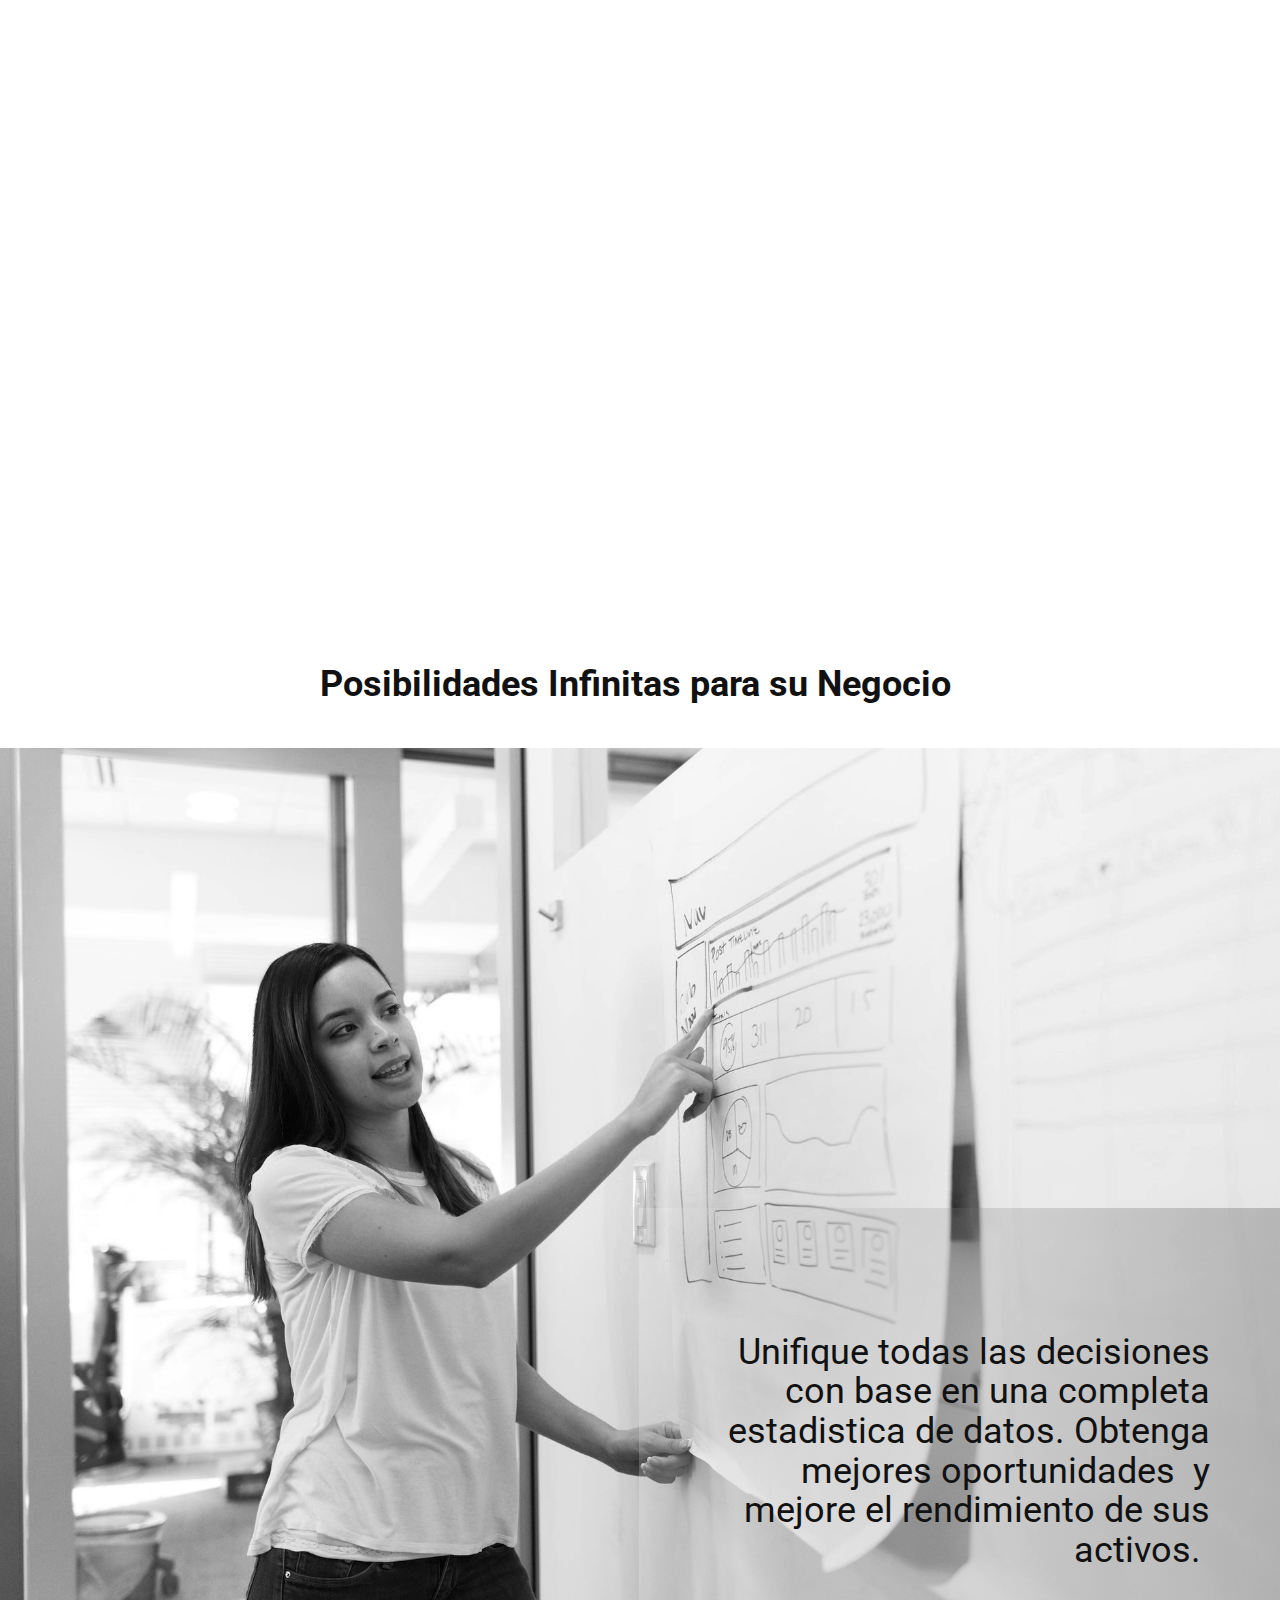
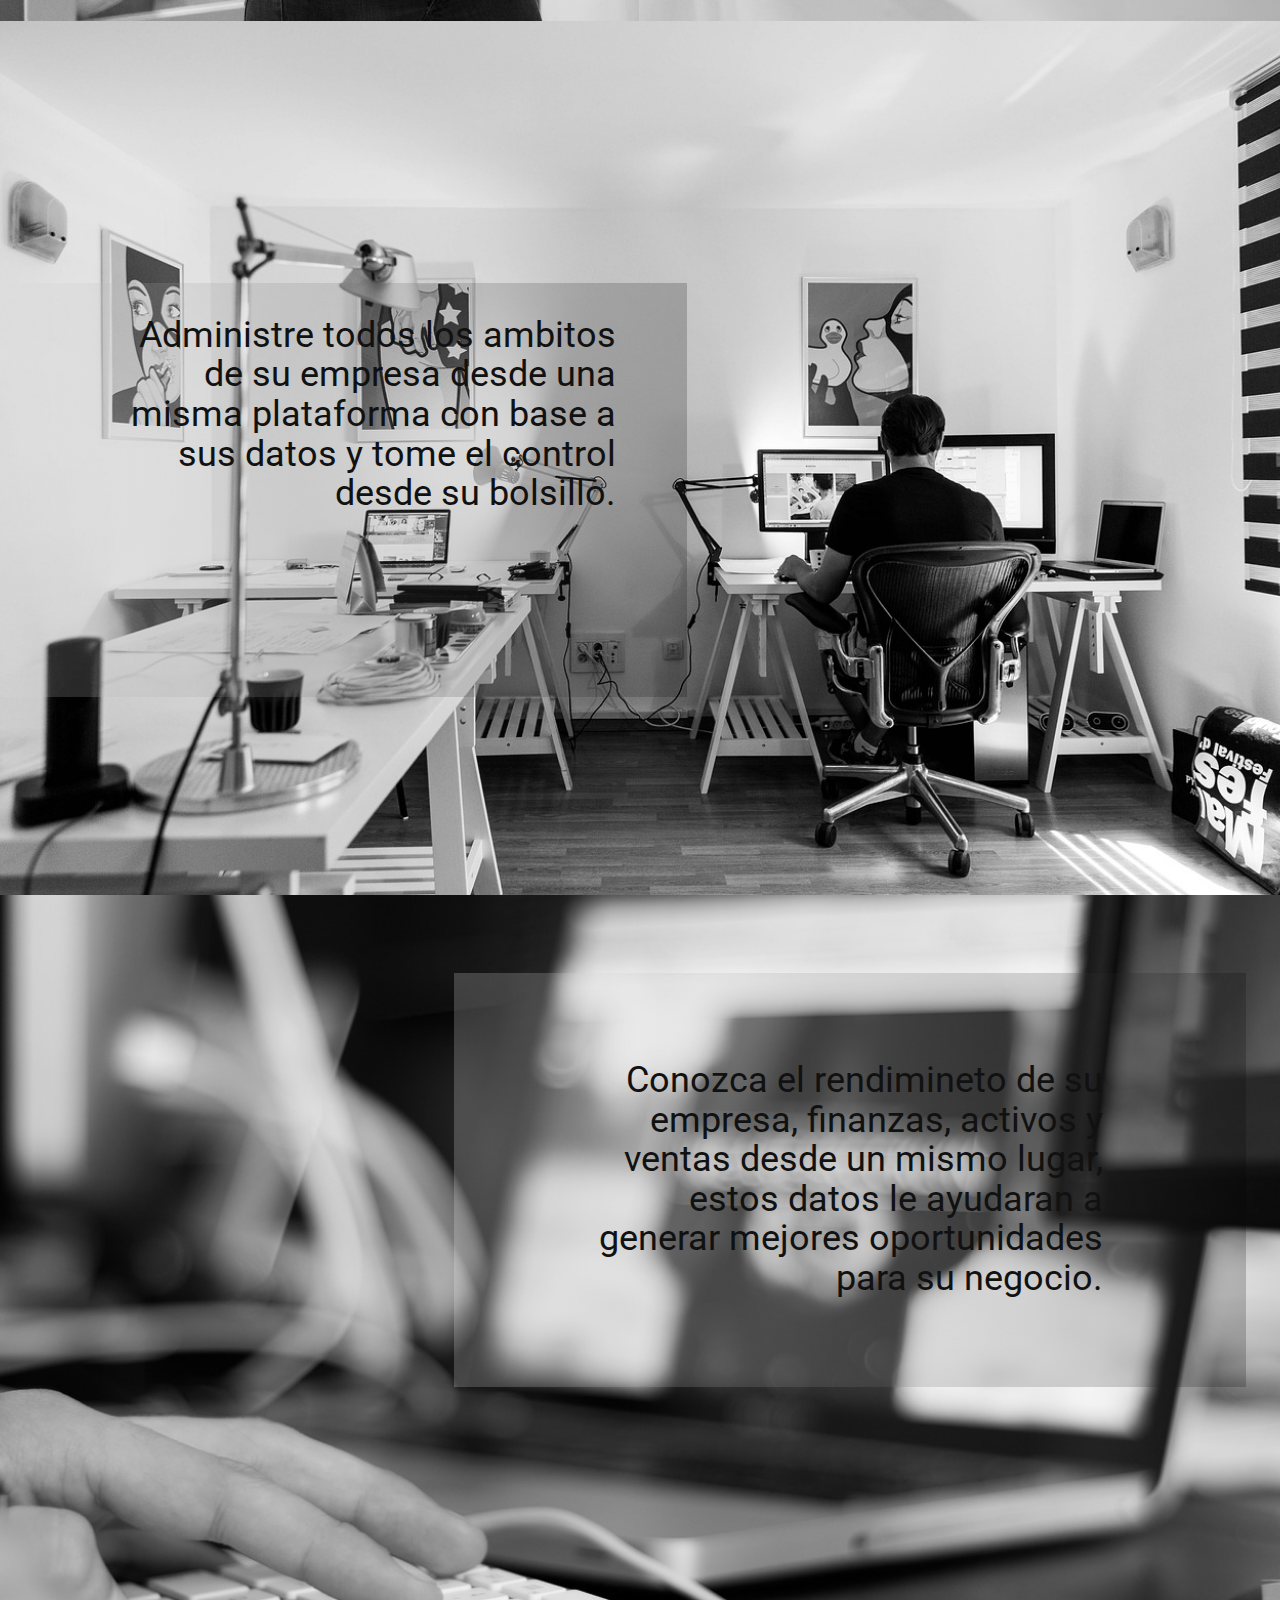
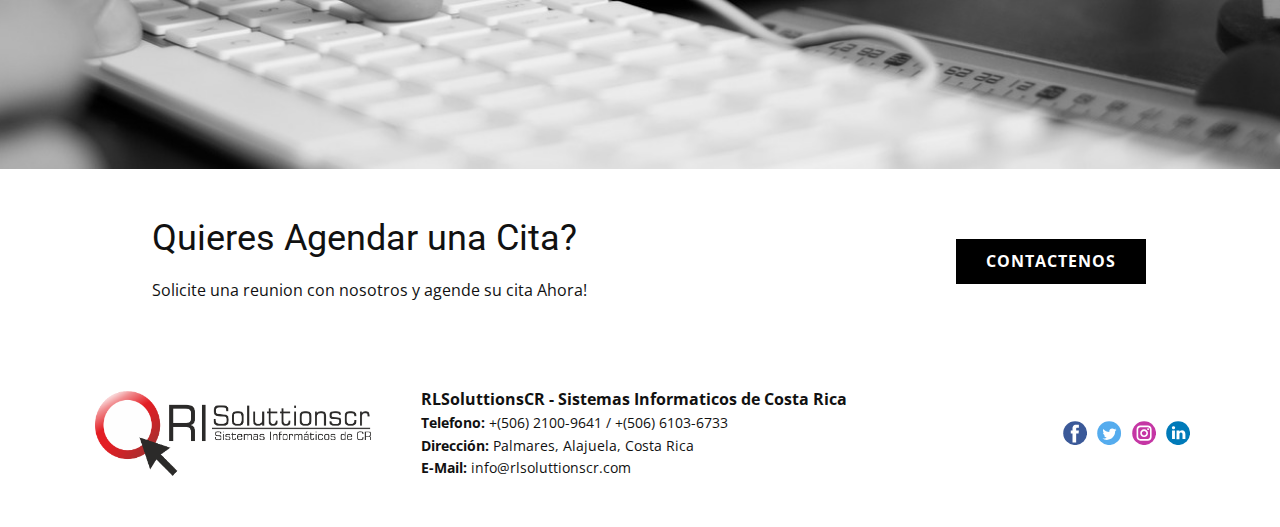
==== commit 6476cae5: "Update index.html" ====
--- a/index.html
+++ b/index.html
@@ -13,17 +13,6 @@
     <link rel="icon" href="images/favicon.png">
     <link id="u-theme-google-font" rel="stylesheet" href="https://fonts.googleapis.com/css?family=Roboto:100,100i,300,300i,400,400i,500,500i,700,700i,900,900i|Open+Sans:300,300i,400,400i,500,500i,600,600i,700,700i,800,800i">
     <link id="u-page-google-font" rel="stylesheet" href="https://fonts.googleapis.com/css?family=Oswald:200,300,400,500,600,700|Montserrat:100,100i,200,200i,300,300i,400,400i,500,500i,600,600i,700,700i,800,800i,900,900i">
-    
-    
-    
-    
-    
-    
-    
-    
-    
-    
-    
     <script type="application/ld+json">{
 		"@context": "http://schema.org",
 		"@type": "Organization",
@@ -359,19 +348,6 @@
           </div>
         </div>
       </div></footer>
-    <section class="u-backlink u-clearfix u-grey-80">
-      <a class="u-link" href="https://nicepage.com/website-templates" target="_blank">
-        <span>Website Templates</span>
-      </a>
-      <p class="u-text">
-        <span>created with</span>
-      </p>
-      <a class="u-link" href="" target="_blank">
-        <span>Website Builder Software</span>
-      </a>. 
-    </section><span style="height: 64px; width: 64px; margin-left: 0px; margin-right: auto; margin-top: 0px; background-image: none; right: 20px; bottom: 20px; padding: 15px" class="u-back-to-top u-icon u-icon-circle u-opacity u-opacity-85 u-palette-1-base u-spacing-15" data-href="#">
-        <svg class="u-svg-link" preserveAspectRatio="xMidYMin slice" viewBox="0 0 551.13 551.13"><use xmlns:xlink="http://www.w3.org/1999/xlink" xlink:href="#svg-1d98"></use></svg>
-        <svg class="u-svg-content" enable-background="new 0 0 551.13 551.13" viewBox="0 0 551.13 551.13" xmlns="http://www.w3.org/2000/svg" id="svg-1d98"><path d="m275.565 189.451 223.897 223.897h51.668l-275.565-275.565-275.565 275.565h51.668z"></path></svg>
-    </span>
   
-</body></html>+  
+</body></html>
